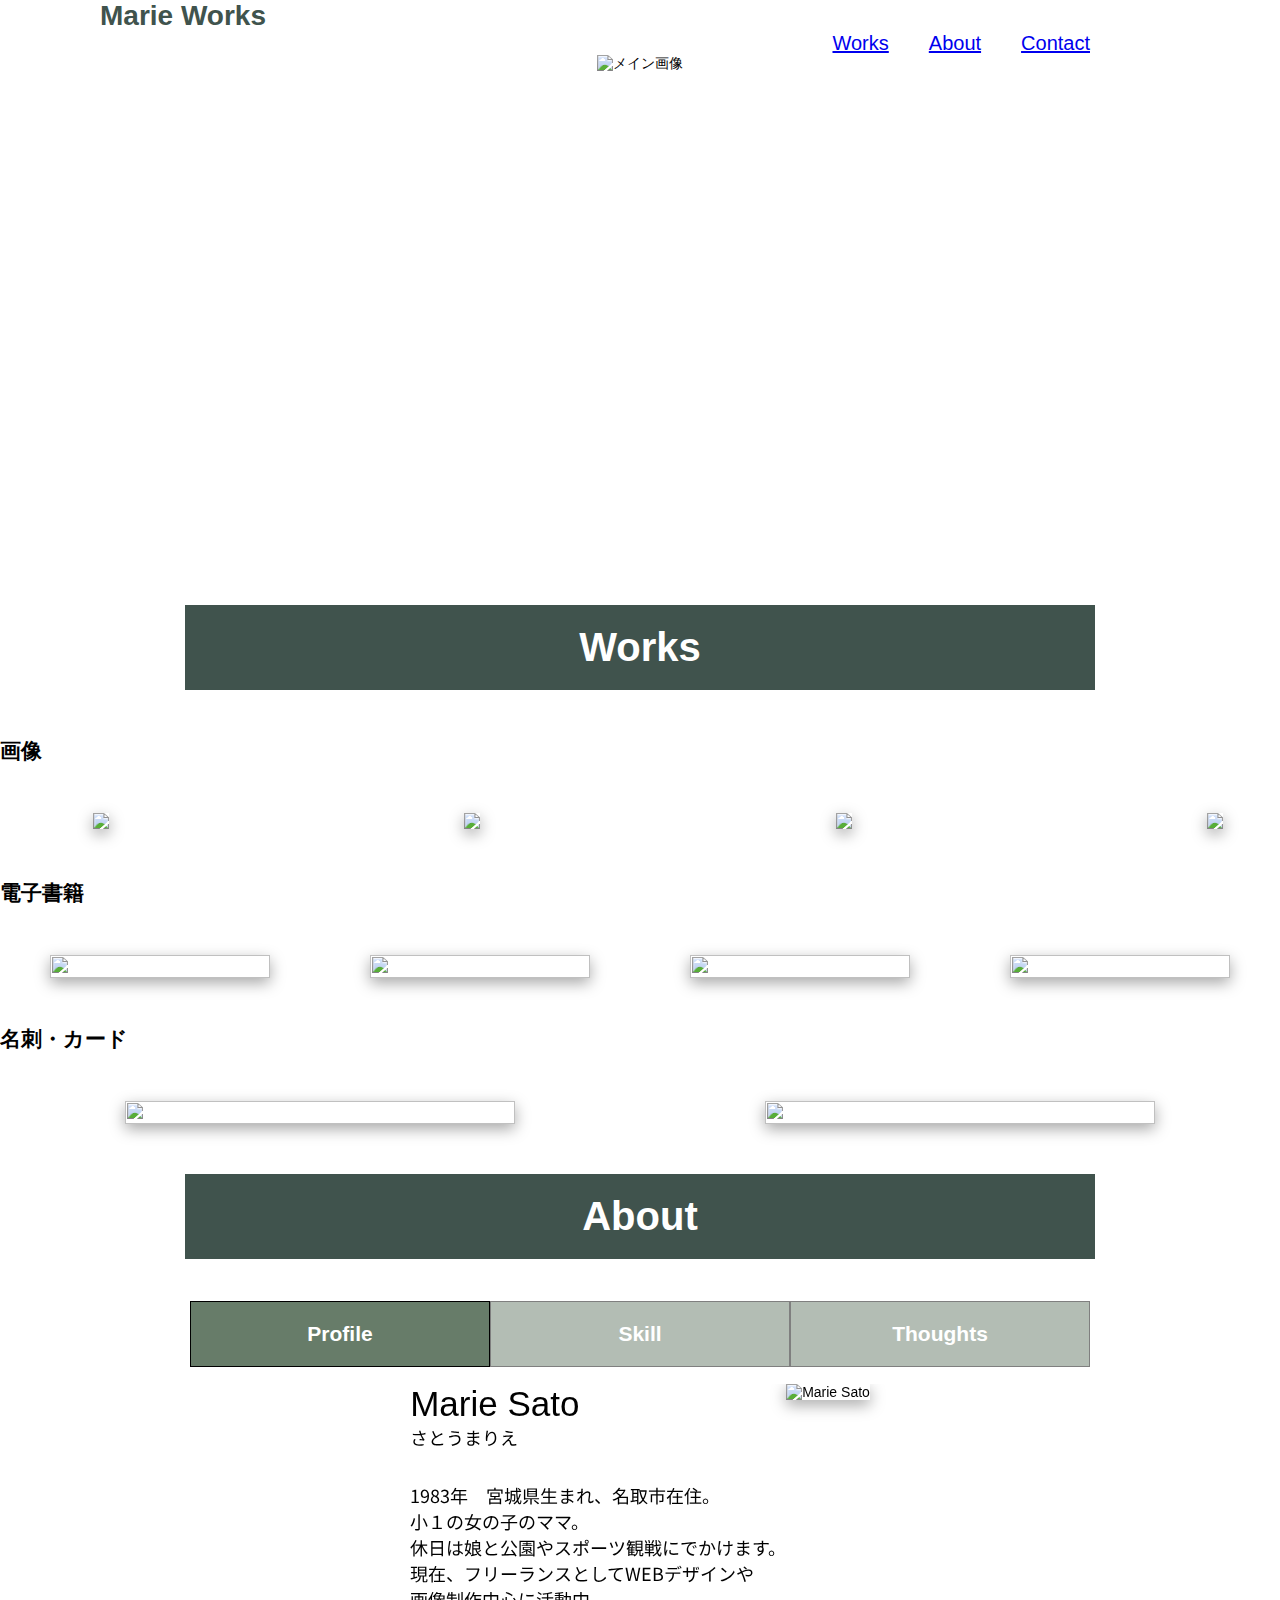
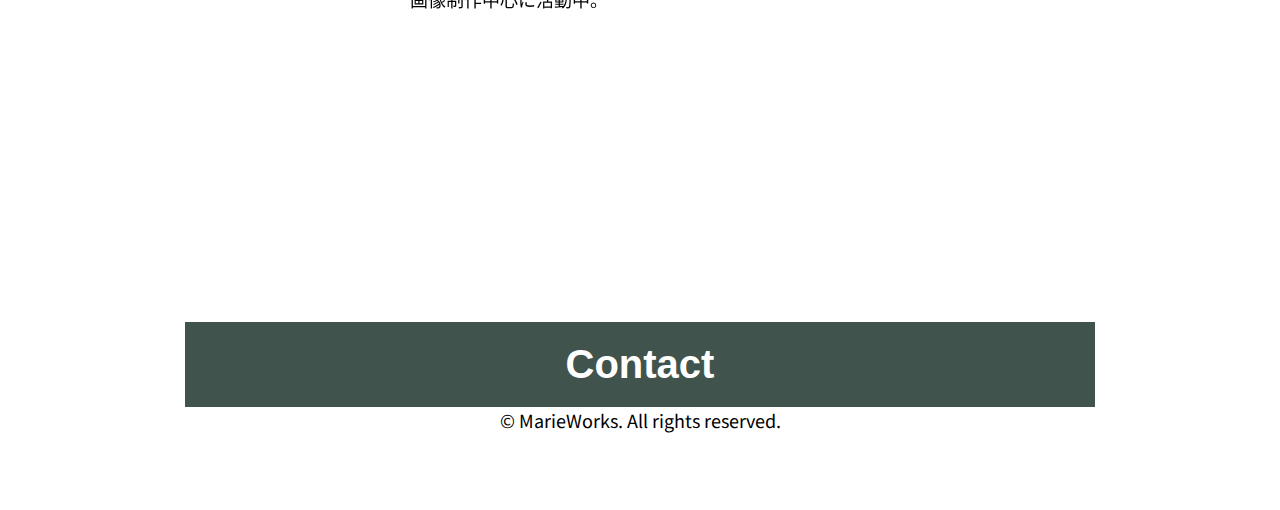
==== html/index.html @ 42efeb3a "10/25レスポンシブ未完" ====
<!DOCTYPE html>
<html lang="ja">
  <head>
    <meta charset="UTF-8" />
    <meta http-equiv="X-UA-Compatible" content="IE=edge" />
    <meta name="viewport" content="width=device-width, initial-scale=1.0" />
    <meta
      name="description"
      content="Marie Satouのポートフォリオサイトです。"
    />
    <title>MarieWorks</title>

    <link rel="stylesheet" href="style.css" />

    <link rel="preconnect" href="https://fonts.googleapis.com" />
    <link rel="preconnect" href="https://fonts.gstatic.com" crossorigin />
    <link
      href="https://fonts.googleapis.com/css2?family=Noto+Sans+JP&display=swap"
      rel="stylesheet"
    />
    <link
      rel="stylesheet"
      href="https://cdn.jsdelivr.net/npm/swiper@11/swiper-bundle.min.css"
    />
  </head>

  <body>
    <!-- ナビゲーションメニュー -->
    <header>
      <h1 class="sitetitle">Marie Works</h1>
      <nav>
        <div class="nav_menu">
          <a href="#works" class="nav_menu_item">Works</a>
          <a href="#about" class="nav_menu_item">About</a>
          <a href="#contact" class="nav_menu_item">Contact</a>
        </div>
      </nav>
    </header>

    <main>
      <article>
        <!-- メイン画像 -->
        <div class="slider_3">
          <ul>
            <li><img src="../img/main.jpg" alt="メイン画像" class="mv" /></li>
            <li>
              <img src="../img/main2.jpg" alt="メイン画像" class="mv2" />
            </li>
            <li>
              <img src="../img/main3.jpg" alt="メイン画像" class="mv3" />
            </li>
          </ul>
        </div>

        <!-- Works -->
        <h1 id="works">Works</h1>

        <section class="works_area">
          <h2 id="works_title">画像</h2>

          <!-- Slider main container -->
          <div class="works_images_swiper">
            <!-- Additional required wrapper -->
            <div class="swiper-wrapper">
              <!-- Slides -->
              <div class="swiper-slide">
                <img src="../img/works1.jpg" class="works_photo_item" />
              </div>
              <div class="swiper-slide">
                <img src="../img/works2.jpg" class="works_photo_item" />
              </div>
              <div class="swiper-slide">
                <img src="../img/works3.jpg" class="works_photo_item" />
              </div>
              <div class="swiper-slide">
                <img src="../img/works4.jpg" class="works_photo_item" />
              </div>
              <div class="swiper-slide">
                <img src="../img/works5.png" class="works_photo_item" />
              </div>
              <div class="swiper-slide">
                <img src="../img/works6.jpg" class="works_photo_item" />
              </div>
            </div>
          </div>

          <h2 id="works_title">電子書籍</h2>

          <div class="swiper-wrapper">
            <div class="works_books_img">
              <img src="../img/books1.jpg" class="works_books_item" />
            </div>
            <div class="works_books_img">
              <img src="../img/books2.jpg" class="works_books_item" />
            </div>
            <div class="works_books_img">
              <img src="../img/books3.jpg" class="works_books_item" />
            </div>
            <div class="works_books_img">
              <img src="../img/books4.jpg" class="works_books_item" />
            </div>
          </div>

          <h2 id="works_title">名刺・カード</h2>

          <div class="swiper-wrapper">
            <div class="works_cards_img">
              <img src="../img/card1.jpg" class="works_cards_item" />
            </div>
            <div class="works_cards_img">
              <img src="../img/card2.jpg" class="works_cards_item" />
            </div>
          </div>
        </section>

        <!-- About -->
        <h1 id="about">About</h1>

        <section class="about_area"></section>

        <!-- サムネイル -->
        <div class="swiper slider-thumbnail">
          <div class="swiper-wrapper">
            <div class="swiper-slide">
              <h2 class="swipe_title">Profile</h2>
            </div>
            <div class="swiper-slide">
              <h2 class="swipe_title">Skill</h2>
            </div>
            <div class="swiper-slide">
              <h2 class="swipe_title">Thoughts</h2>
            </div>
          </div>
        </div>

        <!-- スライダー -->
        <div class="swiper slider">
          <div class="swiper-wrapper">
            <div class="swiper-slide">
              <div class="profile_name_box">
                <div>
                  <p class="profile_name">Marie Sato</p>
                  <p class="profile_name_kana">さとうまりえ</p>
                  <br /><br />
                  <p>1983年　宮城県生まれ、名取市在住。</p>
                  <p>小１の女の子のママ。</p>
                  <p>休日は娘と公園やスポーツ観戦にでかけます。</p>
                  <p>
                    現在、フリーランスとしてWEBデザインや<br />画像制作中心に活動中。
                  </p>
                </div>

                <div class="profile_photo">
                  <img src="../img/about.jpg" alt="Marie Sato" />
                </div>
              </div>
            </div>
            <div class="swiper-slide">
              <div class="skill_box">
                <div>
                  <h3 class="skill_title_language">言語</h3>
                  <p>HTML/CSS/WordPress/</p>
                  <br />
                  <p>Javascript/PHP</p>
                  <br />

                  <h3 class="skill_title_works">実績</h3>
                  <p>WEBページ制作</p>
                  <br />
                  <p>商品画像作成</p>
                  <br />
                  <p>バナー作成</p>
                  <br />
                  <p>SNS運用代行</p>
                  <br />
                </div>

                <div class="pc_photo">
                  <img src="../img/pc.png" />
                </div>
              </div>
            </div>
            <div class="swiper-slide">
              <div class="thought_area_title">
                <div>
                  <img src="../img/green.png" class="green" />
                </div>
                <p class="thoughts_title_main">想いが伝わるデザイン</p>
              </div>
              <section class="thoughts_area">
                <div class="thoughts_p_box">
                  <div class="thoughts_p">
                    <p>こんな方に届いてほしい、、</p>
                    <br /><br />
                    <p>もっと良さを伝えられたら、、</p>
                    <br /><br />
                    <p>そんなお１人お１人の</p>
                    <p>想いに寄り添ったデザインを</p>
                    <p>心がけています</p>
                    <br /><br />
                    <p>なかなか言葉で伝えるのが難しい、</p>
                    <p>という場合でもお気軽にご相談ください。</p>
                  </div>
                </div>

                <div>
                  <img src="../img/flower.png" class="flower_pic" />
                </div>
              </section>
            </div>
          </div>
        </div>

        <!-- Contact -->
        <h1 id="contact">Contact</h1>

        <section class="contact_area"></section>
        <!-- google formで作成 -->
        <script src="https://sdk.form.run/js/v2/embed.js"></script>
        <div
          class="formrun-embed"
          data-formrun-form="@marie-marie--gfcf8HdeplzvChV2Rg7D"
          data-formrun-redirect="true"
        ></div>
      </article>
    </main>

    <!-- フッター -->
    <footer>
      <p>&copy; MarieWorks. All rights reserved.</p>
    </footer>
    <!-- モーダル -->
    <div class="modal">
      <span class="round_btn"></span>
      <img src="" alt="" class="modal_image" />
      <div class="modal_close"></div>
    </div>
    <script src="https://cdn.jsdelivr.net/npm/swiper@11/swiper-bundle.min.js"></script>
    <script src="main.js"></script>
  </body>
</html>
---- html/style.css ----
/* imgとmainは全てに共通する部分なので上の方に書いて下さい */
img {
  width: 100%;
  height: 100%;
  /* レッスンではimgの親要素につけると話しましたがimgにつけるが正しそうです。そのためimgに付与してあげて下さい */
  /* object-fit: cover;は指定したwidthとheightいっぱいまで画像が広がります */
  object-fit: cover;
}

header {
  /* 全体のレイアウトをここで指定します */
  max-width: 1280px;
  /* 中央に寄せます */
  margin: 0 auto;
}
main {
  /* 全体のレイアウトをここで指定します */
  max-width: 1280px;
  /* 中央に寄せます */
  margin: 0 auto;
  overflow: hidden;
}

/* 横幅が767pxまでの場合 */
@media (max-width: 767px) {
  main {
    /* 全体のレイアウトをここで指定します */
    width: 100%;
    /* 中央に寄せます */
    padding-left: 30px;
  }
}

/*サイトタイトル */
.sitetitle {
  margin: 0px 0px 0px 100px;
  padding: 0px;
  text-align: left;
  color: #40534d;
}

/* ナビゲーションメニュー */
.nav_menu {
  display: flex;
  flex-wrap: wrap;
  font-size: 20px;
  justify-content: right;
  color: #40534d;
  max-width: 900px;
  margin: 0 auto;
}

.nav_menu_item {
  margin: 0px 20px 0px 20px;
}
.nav_menu_item:last-child {
  margin-right: 0px;
}

/* スライダーのスタイル設定 */
.slider_3 {
  position: relative;
  height: 550px;
  margin: 0 auto;
  padding: 0 auto;
  text-align: center;
}
.slider_3 ul {
  margin: 0;
  padding: 0;
  list-style: none;
}
.slider_3 ul img {
  width: 900px;
  max-height: 600px;
  margin: 0 auto;
  padding: 0 auto;
  object-position: bottom;
}

/* こちらはliタグに上書いて下さい */
.slider_3 ul li {
  /* mainで指定したレイアウト幅いっぱいまで広げます */
  width: 100%;
  /* heightは実際に画面を見つつ調整して下さい */
  height: 500px;
  position: absolute;
  top: 0;
  left: 0;
  animation-iteration-count: infinite;
  animation-duration: 21s;
}

/* アニメーションの開始時間設定 */
.slider_3 ul li:nth-child(1) {
  animation-name: slider_3;
  animation-delay: -1s;
}
.slider_3 ul li:nth-child(2) {
  animation-name: slider_3;
  animation-delay: 6s;
  opacity: 0;
}
.slider_3 ul li:nth-child(3) {
  animation-name: slider_3;
  animation-delay: 13s;
  opacity: 0;
}
/* フェードイン・フェードアウトの設定 */
@keyframes slider_3 {
  0% {
    opacity: 0;
  }
  4.76% {
    opacity: 1;
  }
  33.33% {
    opacity: 1;
  }
  42.85% {
    opacity: 0;
  }
  100% {
    opacity: 0;
  }
}

/* 電子書籍タイトル */
#works_title {
  padding-top: 30px;
  padding-bottom: 30px;
}

/* コンテンツ幅からはみ出たスライドを薄くする
.works_photo_item {
    .swiper-slide {
      &:not(.swiper-slide-visible) {
        .slide {
          pointer-events: none;
          opacity: .3;
        }
      }
    }
  }
  */

/* works帯タイトル */
#works {
  font-size: 40px;
  font-weight: bold;
  background-color: #40534d;
  max-width: 900px;
  color: #ffffff;
  height: 60px;
  text-align: center;
  margin: 0 auto;
  padding: 20px 5px 5px 5px;
}

/* works imgがhoverする設定 */

.works_photo_item {
  transition: transform 0.5s;
}
.works_books_item {
  transition: transform 0.5s;
}
.works_cards_item {
  transition: transform 0.5s;
}

.works_photo_item:hover {
  transform: translateY(-20px);
}
.works_books_item:hover {
  transform: translateY(-20px);
}
.works_cards_item:hover {
  transform: translateY(-20px);
}

/* worksのcubeのところ */
body {
  position: relative;
  height: 100%;
}

body {
  background: #ffffff;
  font-family: Helvetica Neue, Helvetica, Arial, sans-serif;
  font-size: 14px;
  color: #000;
  margin: 0;
  padding: 0;
}

/* .swiper {
	width: 300px;
	height: 300px;
	position: absolute;
	left: 50%;
	top: 50%;
	margin-left: -150px;
	margin-top: -150px;
}*/

.works_books_img {
  width: 220px;
  margin: 0 auto;
}

.works_cards_img {
  width: 390px;
  margin: 0 auto;
  padding-bottom: 50px;
}

/* booksの表示*/

/* about帯タイトル */
#about {
  font-size: 40px;
  font-weight: bold;
  background-color: #40534d;
  max-width: 900px;
  color: #ffffff;
  height: 60px;
  text-align: center;
  margin: 0 auto;
  padding: 20px 5px 5px 5px;
}

/* contact帯タイトル */
#contact {
  font-size: 40px;
  font-weight: bold;
  background-color: #40534d;
  max-width: 900px;
  color: #ffffff;
  height: 60px;
  text-align: center;
  margin: 0 auto;
  padding: 20px 5px 5px 5px;
}
.about_area {
  padding-top: 25px;
}

.profile_name_box {
  display: flex;
  flex-wrap: wrap;
  justify-content: center;
}
.profile_photo {
  max-width: 300px;
}

.profile_name {
  font-size: 35px;
  font-family: Arial, Helvetica, sans-serif;
}

p {
  font-size: 18px;
  font-family: "Noto Sans JP", sans-serif;
  margin: 0 auto;
}

/* About */
.about {
  padding-top: 20px;
  display: flex;
  flex-wrap: wrap;
  align-items: center;
  margin: 20px auto 20px auto;
  max-width: 960px;
}

/* Works */
.works {
  display: flex;
  flex-wrap: wrap;
  justify-content: center;
  margin: 20px auto 20px auto;
  max-width: 960px;
}

/* Worksの画像と説明部分 */
.item {
  padding-bottom: 60px;
  width: 25%;
}

/* Worksの画像と説明部分（2個目） */
.item_center {
  padding-right: 20px;
  padding-left: 20px;
}

/*SKILL*/
.skill_title_language {
  font-size: 25px;
}
.skill_title_works {
  font-size: 25px;
}
.skill_box {
  display: flex;
  flex-wrap: wrap;
  justify-content: center;
}
.pc_photo {
  max-width: 350px;
  height: fit-content;
  margin: 200px 0px 50px 50px;
}

/* thoughtsのところ */
.thoughts_area {
  display: flex;
  margin: 0 auto;
  justify-content: center;
}
/* thoughtsの緑画像の上に文字 */
.thought_area_title {
  width: 900px;
  height: 210px;
  position: relative;
}
.green {
  max-width: 900px;
  margin: 0 auto;
  text-align: center;
}
.thoughts_title {
  padding: 0 auto;
}

.thoughts_title_main {
  position: absolute;
  bottom: 110px;
  left: 300px;
  font-size: 30px;
  color: #000000;
  padding: 0;
  margin: 0;
  font-family: monospace;
}

.flower_pic {
  width: 160px;
}

.thoughts_p_box {
  display: flex;
  justify-content: center;
  text-align: center;
  margin: 10px 40px 40px 40px;
}

/* フッター */
footer p {
  text-align: center;
  padding-bottom: 20px;
  font-family: "Noto Sans JP", sans-serif;
}

.slider-thumbnail .swiper-slide {
  opacity: 0.5;
  transition: opacity 0.5s;
  width: calc(100% / 3);
}
.slider-thumbnail .swiper-slide.swiper-slide-thumb-active {
  opacity: 1;
}
/* レイアウトのためのスタイル */
.swiper {
  max-width: 900px;
  width: 100%;
}

.swiper-slide img {
  height: auto;
  box-shadow: 0px 5px 15px 0px rgba(0, 0, 0, 0.35);
  cursor: pointer;
}

.works_books_img img {
  box-shadow: 0px 5px 15px 0px rgba(0, 0, 0, 0.35);
  cursor: pointer;
}

.works_cards_img img {
  box-shadow: 0px 5px 15px 0px rgba(0, 0, 0, 0.35);
  cursor: pointer;
}

.swipe_title {
  text-align: center;
  color: #ffffff;
  background-color: #677c69;
  padding: 20px;
  border: 1px solid #000;
}
/* モーダルのスタイル */
body.active {
  overflow: hidden;
}

/* モーダルの初期状態は見えないようにする */
.modal {
  opacity: 0;
  visibility: hidden;
  transition: opacity 0.3s ease, visibility 0.3s ease;
}

/* activeがついた時に表示されるようにする */
.modal.active {
  position: fixed;
  top: 50%;
  left: 50%;
  transform: translate(-50%, -50%);
  z-index: 100;
  opacity: 1;
  visibility: visible;
  width: 60vw;
  height: auto;
}

.modal.active img {
  position: relative;
  z-index: 100;
  width: 100%;
  height: auto;
}

.modal.active .modal_close {
  position: fixed;
  z-index: 10;
  top: 50%;
  left: 50%;
  transform: translate(-50%, -50%);
  width: 100vw;
  height: 100vh;
  background-color: #000;
  opacity: 0.7;
  cursor: pointer;
}
.round_btn {
  display: block;
  position: relative;
  width: 30px;
  height: 30px;
  border: 2px solid #333; /* 枠の調整 */
  border-radius: 50%; /* 丸みの度合い */
  background: #fff; /* ボタンの背景色 */
}

.round_btn::before,
.round_btn::after {
  content: "";
  position: absolute;
  top: 50%;
  left: 50%;
  width: 3px; /* 棒の幅（太さ） */
  height: 22px; /* 棒の高さ */
  background: #333; /* バツ印の色 */
}
.round_btn::before {
  transform: translate(-50%, -50%) rotate(45deg);
}

.round_btn::after {
  transform: translate(-50%, -50%) rotate(-45deg);
}
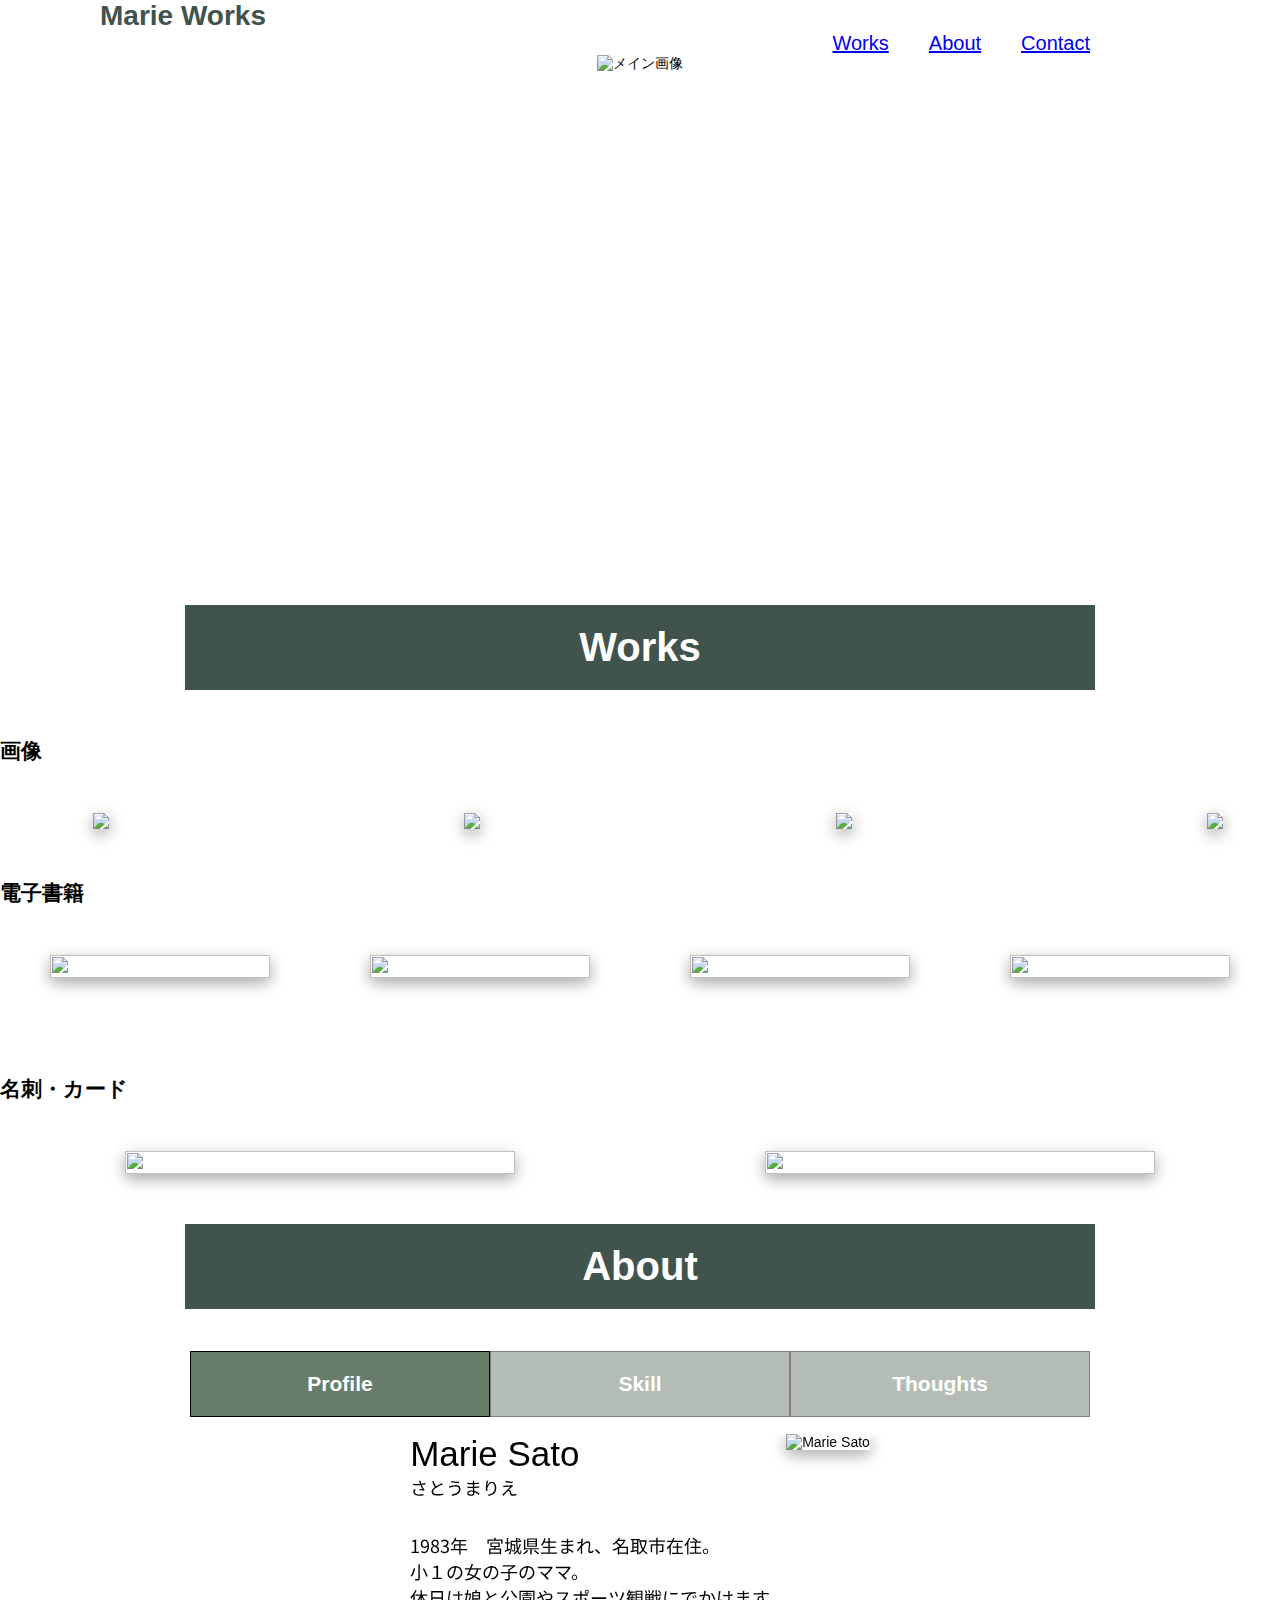
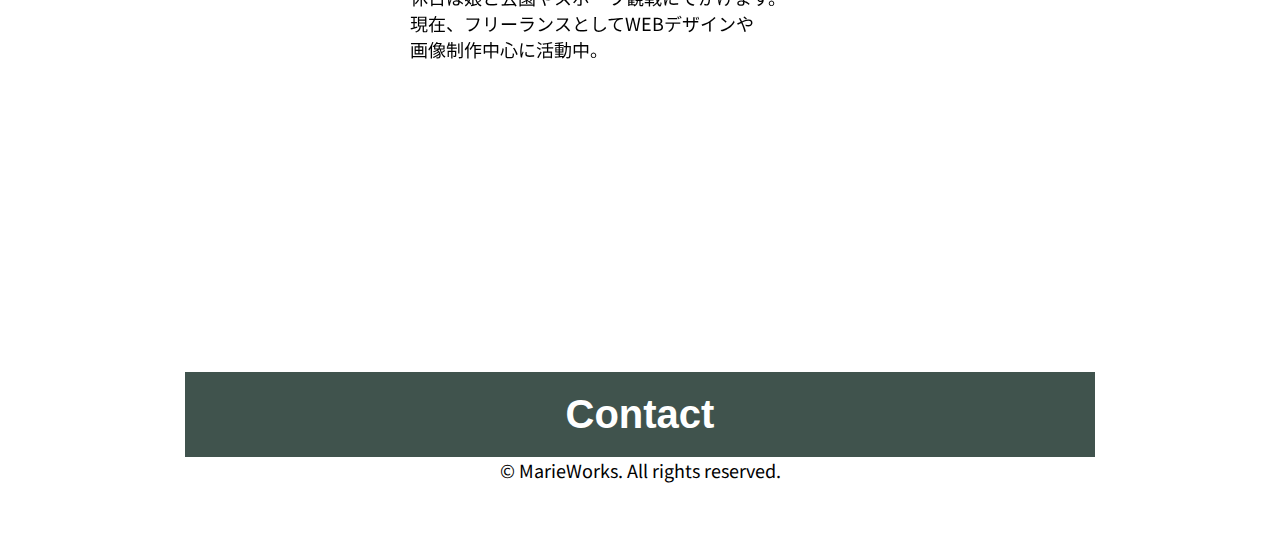
==== commit 88cf4371: "10/28レスポンシブ周りを一部修正" ====
--- a/html/index.html
+++ b/html/index.html
@@ -86,7 +86,7 @@
 
           <h2 id="works_title">電子書籍</h2>
 
-          <div class="swiper-wrapper">
+          <div class="works-wrapper">
             <div class="works_books_img">
               <img src="../img/books1.jpg" class="works_books_item" />
             </div>
@@ -103,7 +103,7 @@
 
           <h2 id="works_title">名刺・カード</h2>
 
-          <div class="swiper-wrapper">
+          <div class="works-wrapper">
             <div class="works_cards_img">
               <img src="../img/card1.jpg" class="works_cards_item" />
             </div>
--- a/html/style.css
+++ b/html/style.css
@@ -29,8 +29,13 @@
     /* 中央に寄せます */
     padding-left: 30px;
   }
-}
-
+  .works-wrapper {
+    flex-direction: column;
+  }
+}
+.works-wrapper {
+  display: flex;
+}
 /*サイトタイトル */
 .sitetitle {
   margin: 0px 0px 0px 100px;
@@ -71,6 +76,7 @@
   list-style: none;
 }
 .slider_3 ul img {
+  width: 100%;
   width: 900px;
   max-height: 600px;
   margin: 0 auto;
@@ -207,6 +213,7 @@
 .works_books_img {
   width: 220px;
   margin: 0 auto;
+  padding-bottom: 50px;
 }
 
 .works_cards_img {
@@ -425,6 +432,7 @@
   visibility: visible;
   width: 60vw;
   height: auto;
+  z-index: 10; /* 閉じるボタンより後ろに表示 */
 }
 
 .modal.active img {
@@ -454,6 +462,7 @@
   border: 2px solid #333; /* 枠の調整 */
   border-radius: 50%; /* 丸みの度合い */
   background: #fff; /* ボタンの背景色 */
+  z-index: 20; /* ボタンを背景前に表示 */
 }
 
 .round_btn::before,
